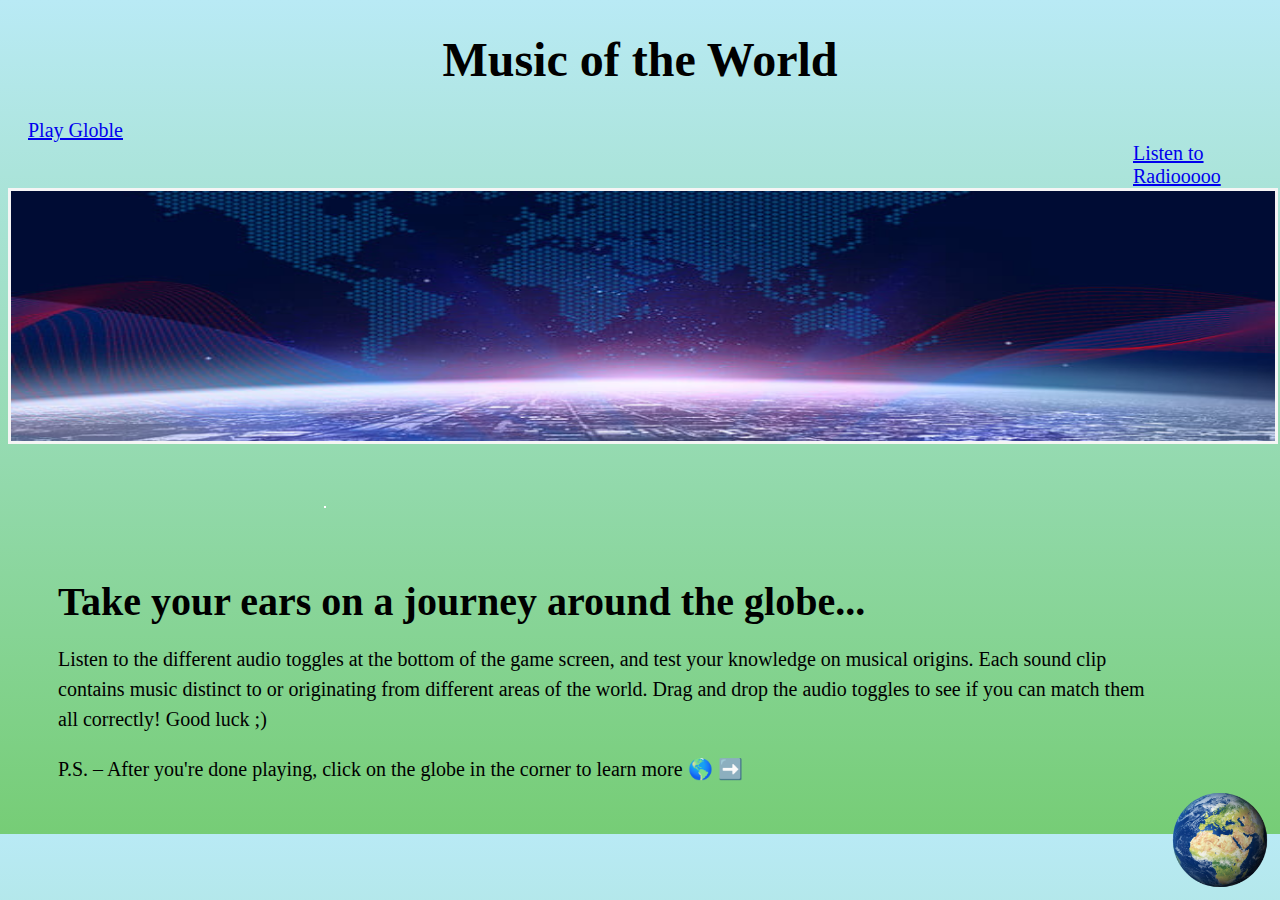
==== FinalProj/index.html @ 5bfbf1b8 "updated index" ====
<!DOCTYPE html>
<html>
    <head>
        <link rel="stylesheet" href="style.css">
        <script src ="js/script.js" ></script>
        <script src ="js/lib/p5.js" ></script>

    </head>
    <body>
        <div id="title" >
            <h1>Music of the World</h1>
        </div>
        
        <div class="links">

            <div class="linkA" >
            
                <a href="https://globle-game.com/game">Play Globle</a>
                <!-- <a href="https://radiooooo.com/">Radiooooo</a> -->
            
            </div>

             <div class="linkB" >
            <!-- <a href="https://globle-game.com/game">Play Globle</a> -->
                <a href="https://radiooooo.com/">Listen to Radiooooo</a>
            </div>
        </div>


        <div id="banner" >
            <img id="world_banner" src="assets/tech world.jpeg" alt="worldbanner ">
            <!-- <div id="profile" >
                <img src="assets/profile.png" alt="profilepic">
            </div> -->
        </div>
      

        <div id="display">
            <div id="p5container"></div>
            <div id="demoImg">
                <img src="assets/demo1.png" alt="">
            </div>

        </div>
   

        <div id="mission">
            <h1>Take your ears on a journey around the globe...</h1>
            <p>
                Listen to the different audio toggles at the bottom of the game screen, and test your knowledge on musical origins. Each sound clip contains music distinct to or originating from different areas of the world. Drag and drop the audio toggles to see if you can match them all correctly! Good luck ;) 
            </p>
            <p>
                P.S. – After you're done playing, click on the globe in the corner to learn more 🌎 ➡️
            </p>
            
        </div>
        <div id='button'>
            <!-- this will later be the other html page that contains information about the songs/regions -->
            <a href="http://www.google.com"> 
                <img src="assets/globe.png" alt="logobtn">
            </a>
            
        </div>


    </body>
</html>
---- FinalProj/style.css ----
body{
background-image: linear-gradient(rgb(185, 234, 245),rgb(118, 205, 118));
}

#title{

  /* background-color: blue;  */
  /* border: solid black;  */
  /* set width to 50 precent of the viewport, it will cange dynamically */
  width: 50%; 
  text-align: center;
  margin-left: auto;
  margin-right: auto;
  font-family: Cambria, Cochin, Georgia, Times, 'Times New Roman', serif;
  font-size: x-large;
}
#banner{
    /* background-color: red;  */
    border: solid whitesmoke; 
    width: 100%;
    height: 250px;
    /* relative position can set offsite from the box's origintal poisitoin */
    position: relative; 
    /* top:300px; */

}

#world_banner{
    /* the width here is taking 100% width of it's parent div container, not the entire viewport */
    width: 100%;
    height: 100%;
    object-fit: fill;
    
}

div.links{
    display:flex;
    flex-wrap: wrap;
}

div.linkA{
    /* border: 2px solid red; */
    /* display:flex; */
    /* width: 40%; */
    font-family: Cambria, Cochin, Georgia, Times, 'Times New Roman', serif;
    font-size: 20px;
    margin-left: 20px;
    /* text-align: left; */
    /* padding: 10px;
    margin-top: 0px;
    margin-bottom: 0px; */
    

}

div.linkB{
    /* border: 2px solid red; */
    /* display:flex; */
    /* width: 40%; */
    font-family: Cambria, Cochin, Georgia, Times, 'Times New Roman', serif;
    font-size: 20px;
    /* margin-left: auto; */
    /* text-align: right; */
    /* padding: 10px;
    margin-top: 10px;
    margin-bottom: 10px; */
    margin-left: 1125px;

}

#links a{
    text-decoration:solid;

}

 /* #profile img{
    width: 100%;
    height: 100%;

}

#profile{
    background-color: yellow;   
     border: solid black; 
    width: 200px;
    height: 200px;
    absolute position will find any parent container that is not static, and positioning absolutlly based on parent position 
    position: absolute;
    top:70%;
    left: 10%; 
 }  */

#mission{
    /* background-color: rgb(249, 193, 202);   */
    /* border: solid black;  */
    width: 87%;
    /* height: 600px; */
    font-size: 20px;
    font-family: Cambria, Cochin, Georgia, Times, 'Times New Roman', serif;
    line-height: 30px;
    padding-left: 50px;
    margin-top: 75px;
    margin-bottom: 50px;
    text-align: left;
    margin-right: 100px;
}

#button img{
    width: 100%;
    height: 100%;
}

#button{
    width: 100px;
    height: 100px;
    position: fixed;
    bottom: 10px;
    right: 10px;
}


#demoImg img{
    width: 100%;
  }

#demoImg{
    width: 400px;
    display: inline-block;
    margin-left: 10px;

  }

#p5container canvas{
    /* border: solid white; */
    display: block;
    margin:auto;
    width: 50%; 
}

#p5container{
    border: 1.5px solid white; 
     
     display: inline-block; 
}

#display{
    margin-top: 50px;
    width: 50%;
    display: block;
    margin-left: auto;
    margin-right: auto;
    /* margin:auto; */
}
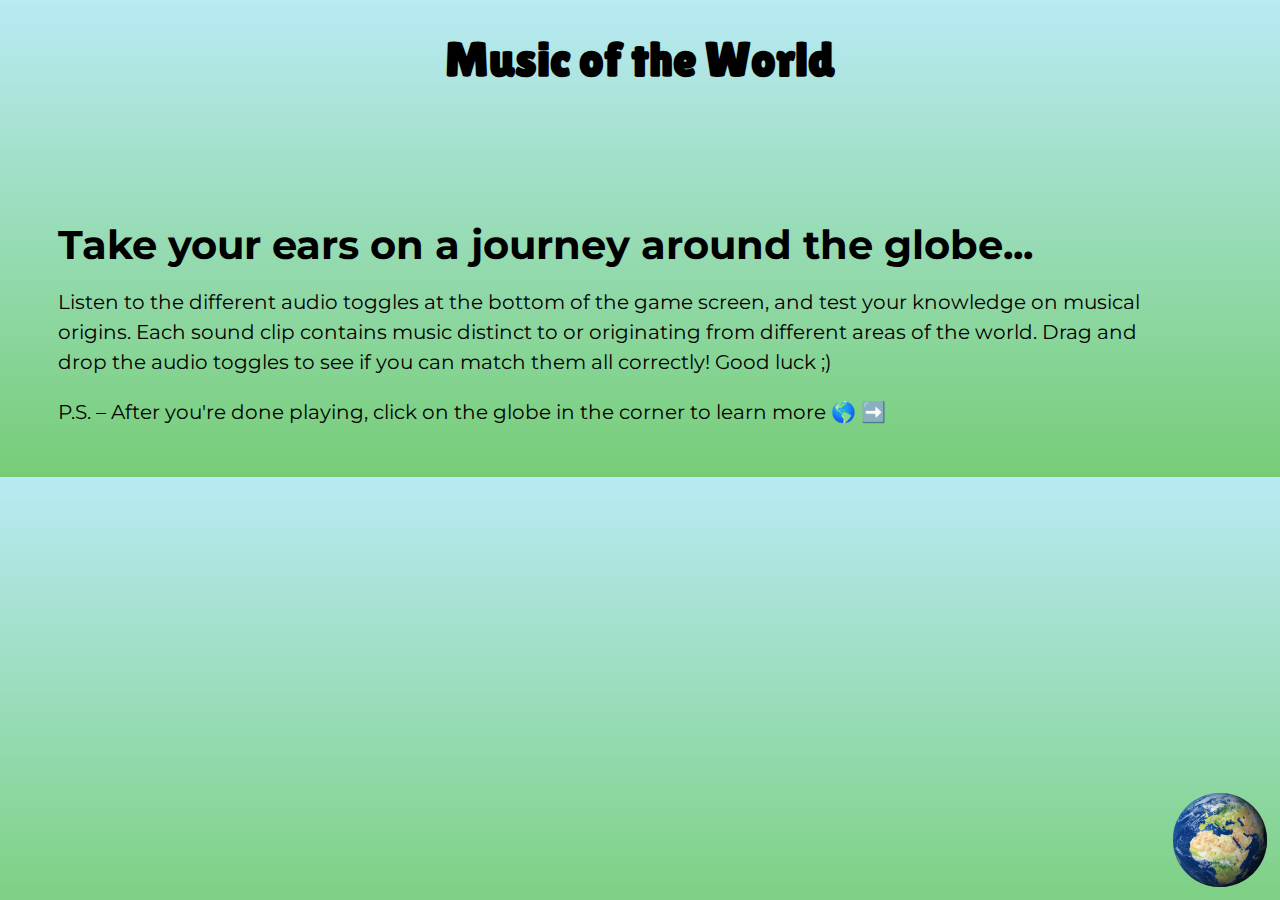
==== commit 0e0c6937: "final project" ====
--- a/FinalProj/index.html
+++ b/FinalProj/index.html
@@ -4,6 +4,21 @@
         <link rel="stylesheet" href="style.css">
         <script src ="js/script.js" ></script>
         <script src ="js/lib/p5.js" ></script>
+        <script src="js/lib/p5.sound.js"></script>
+
+        <link rel="preconnect" href="https://fonts.googleapis.com">
+        <link rel="preconnect" href="https://fonts.gstatic.com" crossorigin>
+        <link href="https://fonts.googleapis.com/css2?family=Lilita+One&display=swap" rel="stylesheet"> 
+            
+            <link rel="preconnect" href="https://fonts.googleapis.com">
+        <link rel="preconnect" href="https://fonts.gstatic.com" crossorigin>
+        <link href="https://fonts.googleapis.com/css2?family=Lilita+One&family=Montserrat:wght@300&display=swap" rel="stylesheet">
+
+        <link rel="preconnect" href="https://fonts.googleapis.com">
+<link rel="preconnect" href="https://fonts.gstatic.com" crossorigin>
+<link href="https://fonts.googleapis.com/css2?family=Abril+Fatface&family=Lilita+One&family=Montserrat:wght@300&display=swap" rel="stylesheet">
+
+
 
     </head>
     <body>
@@ -11,38 +26,38 @@
             <h1>Music of the World</h1>
         </div>
         
-        <div class="links">
+        <!-- <div class="links">
 
             <div class="linkA" >
             
                 <a href="https://globle-game.com/game">Play Globle</a>
-                <!-- <a href="https://radiooooo.com/">Radiooooo</a> -->
+                <!- <a href="https://radiooooo.com/">Radiooooo</a> -->
             
+            <!-- </div>
+
+             <div class="linkB" > -->
+            <!-- <a href="https://globle-game.com/game">Play Globle</a> -->
+                <!-- <a href="https://radiooooo.com/">Listen to Radiooooo</a>
             </div>
-
-             <div class="linkB" >
-            <!-- <a href="https://globle-game.com/game">Play Globle</a> -->
-                <a href="https://radiooooo.com/">Listen to Radiooooo</a>
-            </div>
-        </div>
+        </div> --> 
 
 
-        <div id="banner" >
+        <!--  <div id="banner" >
             <img id="world_banner" src="assets/tech world.jpeg" alt="worldbanner ">
-            <!-- <div id="profile" >
+            <!- <div id="profile" >
                 <img src="assets/profile.png" alt="profilepic">
             </div> -->
-        </div>
+        <!-- </div> */  --> 
       
 
         <div id="display">
             <div id="p5container"></div>
-            <div id="demoImg">
-                <img src="assets/demo1.png" alt="">
-            </div>
+            
+            <div id = 'interfaces'></div>
 
         </div>
-   
+    
+    
 
         <div id="mission">
             <h1>Take your ears on a journey around the globe...</h1>
@@ -56,7 +71,7 @@
         </div>
         <div id='button'>
             <!-- this will later be the other html page that contains information about the songs/regions -->
-            <a href="http://www.google.com"> 
+            <a href="index2.html"> 
                 <img src="assets/globe.png" alt="logobtn">
             </a>
             
--- a/FinalProj/style.css
+++ b/FinalProj/style.css
@@ -11,7 +11,7 @@
   text-align: center;
   margin-left: auto;
   margin-right: auto;
-  font-family: Cambria, Cochin, Georgia, Times, 'Times New Roman', serif;
+  font-family: 'Lilita One', sans-serif;
   font-size: x-large;
 }
 #banner{
@@ -25,48 +25,52 @@
 
 }
 
-#world_banner{
+/* #world_banner{
     /* the width here is taking 100% width of it's parent div container, not the entire viewport */
-    width: 100%;
+    /* width: 100%;
     height: 100%;
-    object-fit: fill;
+    object-fit: fill; */
     
-}
+/* } */ */
 
-div.links{
+/* div.links{
     display:flex;
     flex-wrap: wrap;
-}
+} */
 
-div.linkA{
+/* div.linkA{
+    display: inline;
     /* border: 2px solid red; */
     /* display:flex; */
     /* width: 40%; */
-    font-family: Cambria, Cochin, Georgia, Times, 'Times New Roman', serif;
-    font-size: 20px;
-    margin-left: 20px;
+    /* font-family: 'Montserrat', sans-serif; */
+    /* font-family: Cambria, Cochin, Georgia, Times, 'Times New Roman', serif; */
+    /* font-size: 20px; */
+    /* margin-left: 20px; */
     /* text-align: left; */
     /* padding: 10px;
     margin-top: 0px;
     margin-bottom: 0px; */
     
 
-}
+/* } */
 
-div.linkB{
+/* div.linkB{ */
+    /* display: inline; */
     /* border: 2px solid red; */
     /* display:flex; */
     /* width: 40%; */
-    font-family: Cambria, Cochin, Georgia, Times, 'Times New Roman', serif;
-    font-size: 20px;
+    /* font-family: Cambria, Cochin, Georgia, Times, 'Times New Roman', serif; */
+    /* font-family: 'Montserrat', sans-serif;
+    font-size: 20px; */
     /* margin-left: auto; */
     /* text-align: right; */
     /* padding: 10px;
     margin-top: 10px;
     margin-bottom: 10px; */
-    margin-left: 1125px;
+    /* margin-left: auto; */
 
-}
+/* } */ */
 
 #links a{
     text-decoration:solid;
@@ -96,7 +100,10 @@
     width: 87%;
     /* height: 600px; */
     font-size: 20px;
-    font-family: Cambria, Cochin, Georgia, Times, 'Times New Roman', serif;
+    /* font-family: Cambria, Cochin, Georgia, Times, 'Times New Roman', serif; */
+    /* font-family: 'Abril Fatface', serif; */
+    font-family: 'Montserrat', sans-serif;
+    
     line-height: 30px;
     padding-left: 50px;
     margin-top: 75px;
@@ -134,20 +141,33 @@
     /* border: solid white; */
     display: block;
     margin:auto;
-    width: 50%; 
+    width: 100%; 
 }
 
 #p5container{
-    border: 1.5px solid white; 
+    width: 100%;
+    /* border: 1.5px solid white;  */
      
      display: inline-block; 
 }
 
 #display{
     margin-top: 50px;
-    width: 50%;
+    width: 100%;
     display: block;
     margin-left: auto;
     margin-right: auto;
     /* margin:auto; */
 }
+
+#interfaces{
+    position: absolute; 
+    /* position: inherit; */
+    top:3px;
+    left: 10px;
+    display: inline-block;
+    margin-bottom: 10px;
+    width: 50%;
+    /* height: 100px; */
+  
+  }